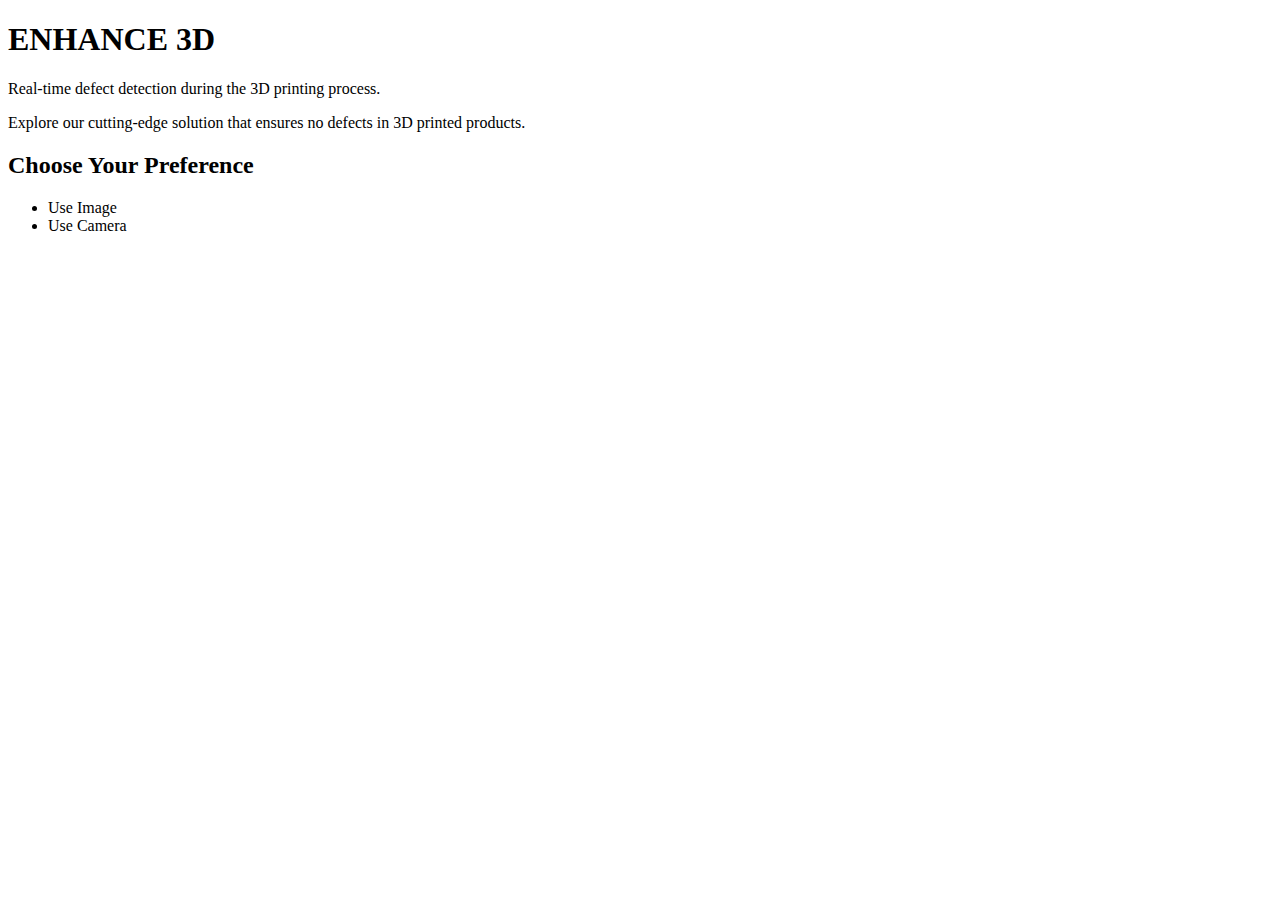
==== index.html @ f1268991 "Add files via upload" ====
<!DOCTYPE html>
<html lang="en">
<head>
    <meta charset="UTF-8">
    <meta name="viewport" content="width=device-width, initial-scale=1.0">
    <title>Modern 3D Print Monitoring</title>
    <link rel="stylesheet" href="styles.css">
</head>
<body>
    <div class="container">
        <header>
            <h1>ENHANCE 3D</h1>
            <p>Real-time defect detection during the 3D printing process.</p>
        </header>
        <main>
            <section id="intro">
                <p>Explore our cutting-edge solution that ensures no defects in 3D printed products.</p>
                <h2>Choose Your Preference</h2>
            </section>
            <nav>
                <ul>
                    <li id="image-option">Use Image</li>
                    <li id="camera-option">Use Camera</li>
                </ul>
            </nav>
        </main>
    </div>
    <script src="script.js"></script>
</body>
</html>
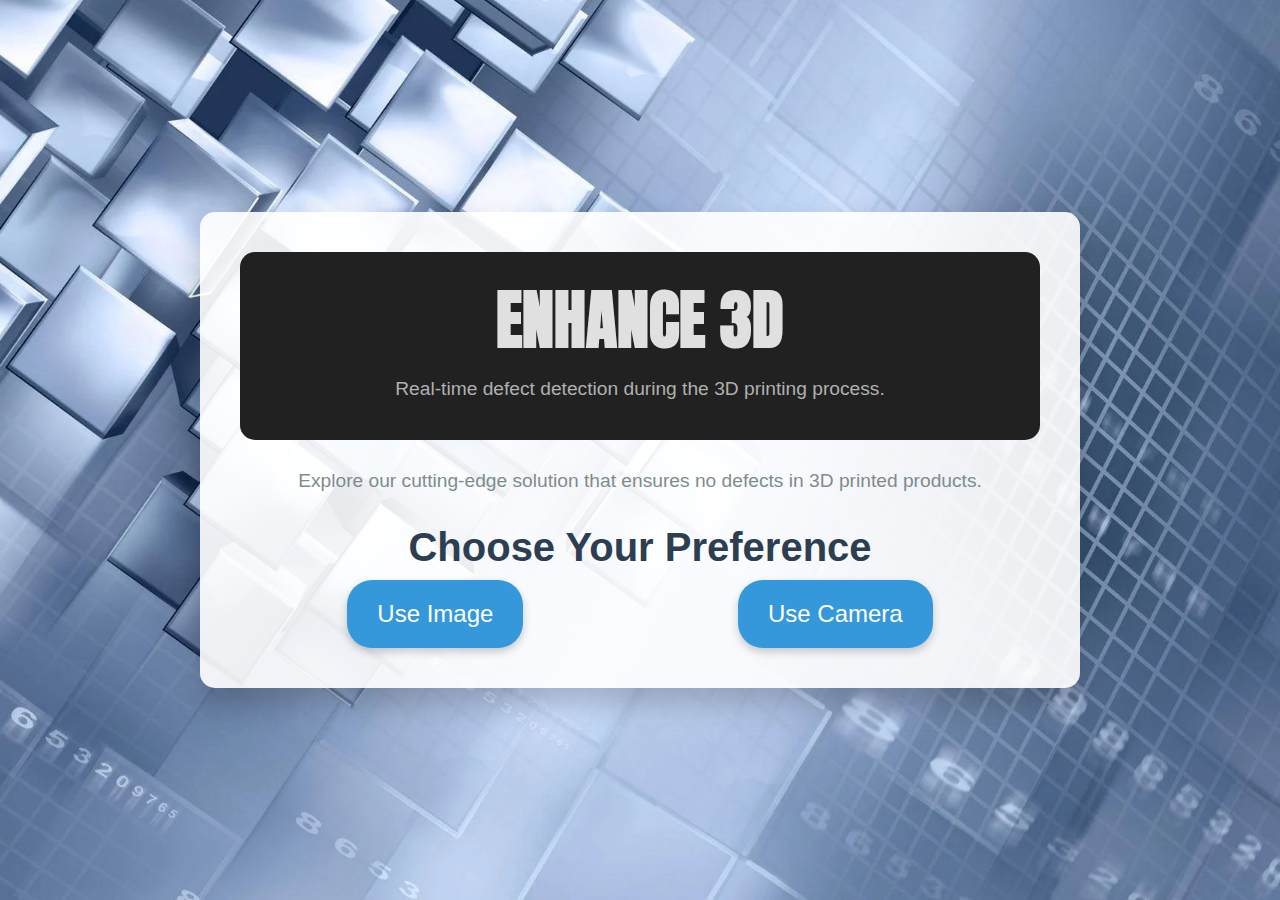
==== commit 3e72bf6e: "Add files via upload" ====
--- a/index.html
+++ b/index.html
@@ -3,7 +3,7 @@
 <head>
     <meta charset="UTF-8">
     <meta name="viewport" content="width=device-width, initial-scale=1.0">
-    <title>Modern 3D Print Monitoring</title>
+    <title>Sexy ASS Project</title>
     <link rel="stylesheet" href="styles.css">
 </head>
 <body>
--- a/styles.css
+++ b/styles.css
@@ -0,0 +1,264 @@
+/* Import the Anton font from Google Fonts */
+@import url('https://fonts.googleapis.com/css2?family=Anton&display=swap');
+
+/* Base styles */
+body {
+    font-family: 'Roboto', sans-serif;
+    background: url('background.jpeg') no-repeat center center fixed;
+    background-size: cover; /* Adjust to 'contain' if needed */
+    background-color: #333; /* Fallback color */
+    color: #333;
+    margin: 0;
+    padding: 0;
+    display: flex;
+    justify-content: center;
+    align-items: center;
+    height: 100vh;
+}
+
+.container {
+    width: 90%;
+    max-width: 800px;
+    background-color: rgba(255, 255, 255, 0.9); /* Slightly transparent white */
+    padding: 40px;
+    border-radius: 15px;
+    box-shadow: 0 15px 30px rgba(0, 0, 0, 0.2);
+    text-align: center;
+}
+
+header {
+    background-color: #212121;
+    padding: 20px;
+    border-radius: 15px;
+    margin-bottom: 30px;
+}
+
+header h1 {
+    font-family: 'Anton', sans-serif;
+    font-size: 4em;
+    margin: 0;
+    color: #e0e0e0;
+}
+
+header p {
+    font-size: 1.2em;
+    color: #b0b0b0;
+    margin-top: 10px;
+}
+
+main {
+    margin-top: 20px;
+}
+
+#intro h2 {
+    font-size: 2.5em;
+    margin-bottom: 10px;
+    color: #2c3e50;
+}
+
+#intro p {
+    font-size: 1.2em;
+    color: #7f8c8d;
+    margin-bottom: 30px;
+}
+
+/* Navigation */
+nav ul {
+    list-style: none;
+    padding: 0;
+    margin: 0;
+    display: flex;
+    justify-content: space-around;
+}
+
+nav li {
+    background-color: #3498db;
+    color: white;
+    padding: 20px 30px;
+    border-radius: 25px;
+    font-size: 1.5em;
+    cursor: pointer;
+    transition: background-color 0.3s ease, transform 0.3s ease;
+    box-shadow: 0 4px 8px rgba(0, 0, 0, 0.2);
+}
+
+nav li:hover {
+    background-color: #2980b9;
+    transform: translateY(-5px);
+}
+
+/* Media Queries for Responsiveness */
+@media (max-width: 600px) {
+    nav ul {
+        flex-direction: column;
+        gap: 20px;
+    }
+    
+    nav li {
+        width: 100%;
+        text-align: center;
+    }
+}
+
+#camera-section {
+    display: flex;
+    flex-direction: column;
+    align-items: center;
+    margin-top: 20px;
+}
+
+/* Video Container Styling */
+.video-container {
+    position: relative;
+    width: 100%;
+    max-width: 600px;
+    overflow: hidden;
+    border-radius: 15px;
+    box-shadow: 0 15px 30px rgba(0, 0, 0, 0.2);
+}
+
+video {
+    width: 100%;
+    border-radius: 15px;
+}
+
+/* Upload Form Styling */
+.custom-file-input {
+    display: flex;
+    flex-direction: column;
+    align-items: center;
+    margin-bottom: 20px;
+    padding: 20px;
+    background-color: #f9f9f9;
+    border: 2px dashed #3498db;
+    border-radius: 10px;
+    cursor: pointer;
+    transition: border-color 0.3s ease;
+}
+
+.custom-file-input label {
+    font-size: 1.5em;
+    color: #2980b9;
+    cursor: pointer;
+    margin-bottom: 10px;
+}
+
+.custom-file-input input[type="file"] {
+    display: none;
+}
+
+.custom-file-input span {
+    font-size: 1.2em;
+    color: #7f8c8d;
+}
+
+.custom-file-input:hover {
+    border-color: #2980b9;
+}
+
+/* Upload Button Styling */
+button[type="submit"] {
+    padding: 10px 30px;
+    font-size: 1.5em;
+    color: white;
+    background-color: #3498db;
+    border: none;
+    border-radius: 25px;
+    cursor: pointer;
+    transition: background-color 0.3s ease;
+}
+
+button[type="submit"]:hover {
+    background-color: #2980b9;
+}
+
+#uploaded-images {
+    display: flex;
+    flex-wrap: wrap;
+    gap: 10px;
+    margin-top: 20px;
+    justify-content: center;
+}
+
+.uploaded-image {
+    width: 150px;
+    height: auto;
+    border-radius: 10px;
+    box-shadow: 0 4px 8px rgba(0, 0, 0, 0.2);
+    transition: transform 0.3s ease;
+}
+
+.uploaded-image:hover {
+    transform: scale(1.05);
+}
+
+/* Bottom Bar */
+#bottom-bar {
+    position: fixed;
+    bottom: 0;
+    left: 0;
+    width: 100%;
+    background-color: rgba(0, 0, 0, 0.8);
+    padding: 10px;
+    display: flex;
+    justify-content: space-between;
+    align-items: center;
+    box-shadow: 0 -2px 10px rgba(0, 0, 0, 0.5);
+    z-index: 1000;
+}
+
+/* Home Button */
+#home-button {
+    font-size: 1.2em;
+    padding: 8px 20px;
+    background-color: #3498db;
+    color: white;
+    border: none;
+    border-radius: 5px;
+    cursor: pointer;
+    transition: background-color 0.3s ease;
+}
+
+#home-button:hover {
+    background-color: #2980b9;
+}
+
+/* Camera Select Pop-down */
+#camera-select-container {
+    display: flex;
+    align-items: center;
+}
+
+#camera-select-container label {
+    color: white;
+    font-size: 1.2em;
+    margin-right: 10px;
+}
+
+#camera-select-container select {
+    font-size: 1em;
+    padding: 5px;
+    border-radius: 5px;
+    border: none;
+    background-color: white;
+    color: #333;
+}
+
+/* Media Queries for Extra Responsiveness */
+@media (max-width: 600px) {
+    #bottom-bar {
+        flex-direction: column;
+        align-items: center;
+    }
+
+    #home-button {
+        margin-bottom: 10px;
+        max-width: 100%;
+        width: auto;
+    }
+
+    #camera-select-container {
+        justify-content: center;
+        width: 100%;
+    }
+}
